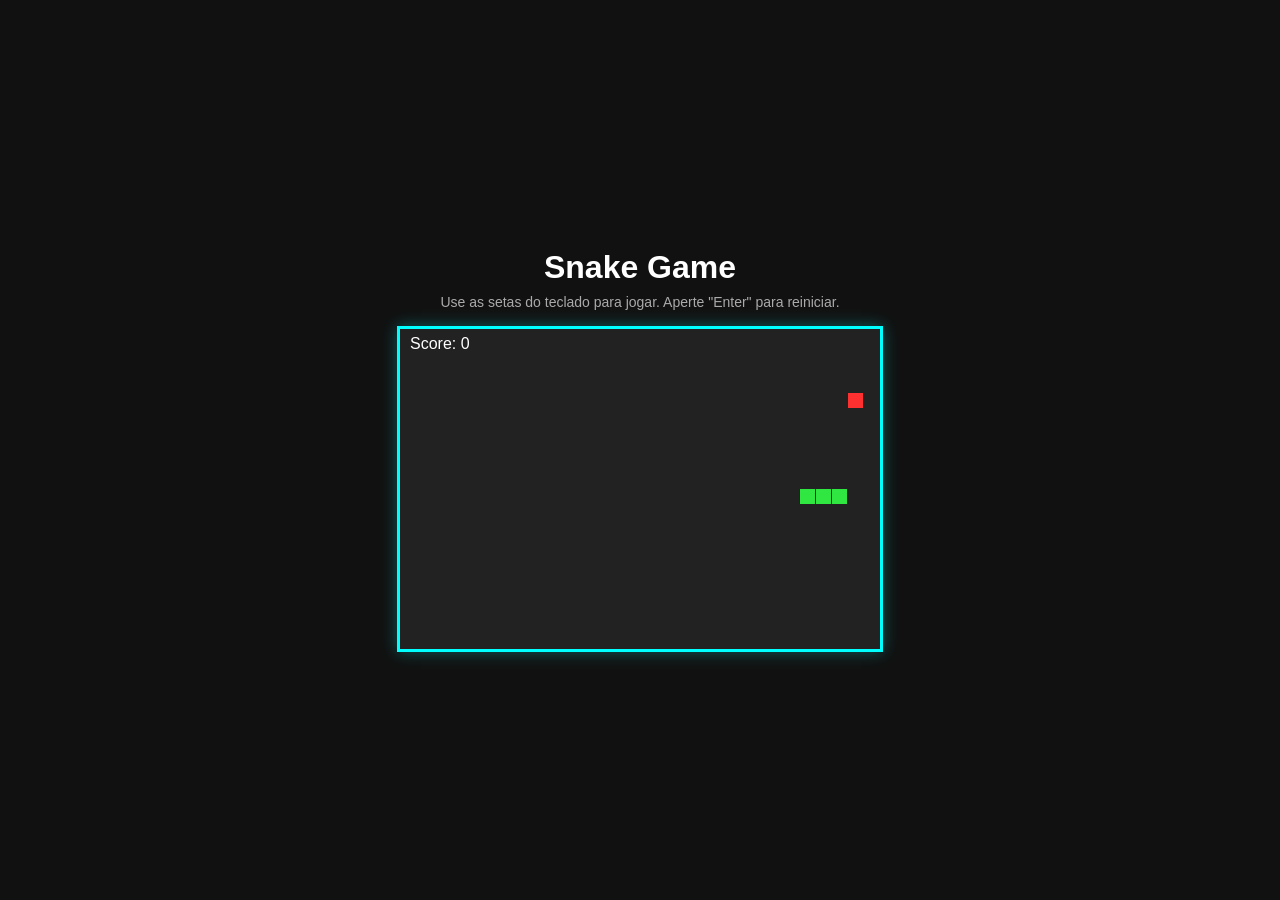
==== snakegame/index.html @ 21229bec "Add snake & organize all" ====
<!DOCTYPE html>
<html lang="pt-BR">
<head>
    <meta charset="UTF-8">
    <meta name="viewport" content="width=device-width, initial-scale=1.0">
    <title>Snake Game</title>
    <style>
        body {
            margin: 0;
            background-color: #111;
            color: #fff;
            font-family: Arial, Helvetica, sans-serif;
            text-align: center;
            /* Centraliza o conteúdo vertical e horizontalmente */
            display: flex;
            flex-direction: column;
            align-items: center;
            justify-content: center;
            min-height: 100vh;
        }
        
        h1 {
            margin-top: 0;
            margin-bottom: 8px;
        }

        p {
            margin: 0 0 16px 0;
            color: #aaa;
            font-size: 14px;
        }

        canvas {
            background-color: #222;
            border: 3px solid cyan;
            /* Garante que o canvas não redimensione de forma estranha com CSS, 
               vamos manter o tamanho fixo definido nos atributos HTML */
            box-shadow: 0 0 15px rgba(0, 255, 255, 0.3);
        }
    </style>
</head>
<body>
    <h1>Snake Game</h1>
    <p>Use as setas do teclado para jogar. Aperte "Enter" para reiniciar.</p>
    <canvas id="game" width="480" height="320"></canvas>

    <script>
        const canvas = document.getElementById("game");
        const ctx = canvas.getContext("2d");

        const grid = 16; // Tamanho de cada quadrado na grade
        let count = 0;

        // Variáveis de estado do jogo
        let snake = [];
        let apple = {};
        let dx = grid; // Velocidade horizontal atual
        let dy = 0;    // Velocidade vertical atual
        
        // nextDx e nextDy servem para evitar que o jogador aperte duas teclas
        // muito rápido e faça a cobra voltar por dentro dela mesma antes do próximo tick
        let nextDx = grid; 
        let nextDy = 0;    

        let score = 0;
        let gameOver = false;

        // Variáveis de controle de tempo (Game Loop)
        let last = 0;
        let timer = 0;
        const moveInterval = 0.1; // A cobra se move a cada 0.1 segundos (100ms)

        function spawnApple() {
            // Posiciona a maçã aleatoriamente respeitando a grade
            apple.x = Math.floor(Math.random() * (canvas.width / grid)) * grid;
            apple.y = Math.floor(Math.random() * (canvas.height / grid)) * grid;
        }

        function resetGame() {
            snake = [
                {x: 160, y: 160},
                {x: 144, y: 160},
                {x: 128, y: 160}
            ];
            dx = grid;
            dy = 0;
            nextDx = grid;
            nextDy = 0;
            score = 0;
            gameOver = false;
            timer = 0;
            spawnApple();
        }

        // Configuração inicial ao abrir a página
        resetGame();

        document.addEventListener("keydown", function(e) {
            // Reiniciar jogo se estiver no Game Over
            if (gameOver && e.key === "Enter") {
                resetGame();
                return;
            }

            // Impede a movimentação para a direção oposta instantaneamente
            if (e.key === "ArrowLeft" && dx !== grid) {
                nextDx = -grid;
                nextDy = 0;
            } else if (e.key === "ArrowUp" && dy !== grid) {
                nextDx = 0;
                nextDy = -grid;
            } else if (e.key === "ArrowRight" && dx !== -grid) {
                nextDx = grid;
                nextDy = 0;
            } else if (e.key === "ArrowDown" && dy !== -grid) {
                nextDx = 0;
                nextDy = grid;
            }
        });

        function update(dt) {
            if (gameOver) return;

            // Acumula o tempo que passou
            timer += dt;

            // Se o tempo acumulado for maior que o intervalo de movimento (0.1s)...
            if (timer >= moveInterval) {
                // Subtrai o intervalo em vez de zerar, mantendo a precisão caso haja variação no dt
                timer -= moveInterval; 

                // Atualiza a direção real baseada no input filtrado
                dx = nextDx;
                dy = nextDy;

                // Calcula a nova posição da cabeça da cobra
                const head = { 
                    x: snake[0].x + dx, 
                    y: snake[0].y + dy 
                };

                // Checa colisão com as paredes
                if (head.x < 0 || head.x >= canvas.width || head.y < 0 || head.y >= canvas.height) {
                    gameOver = true;
                    return;
                }

                // Checa colisão consigo mesma
                for (let i = 0; i < snake.length; i++) {
                    if (head.x === snake[i].x && head.y === snake[i].y) {
                        gameOver = true;
                        return;
                    }
                }

                // Insere a nova cabeça na primeira posição do array
                snake.unshift(head);

                // Checa se a cobra comeu a maçã
                if (head.x === apple.x && head.y === apple.y) {
                    score++; // Aumenta a pontuação
                    spawnApple(); // Gera uma nova maçã
                    // Como não executamos snake.pop(), a cobra cresce 1 bloco!
                } else {
                    // Remove o último segmento da cauda se não comeu a maçã
                    snake.pop(); 
                }
            }
        }

        function draw() {
            // Limpa a tela inteira com o fundo transparente 
            // (mostrando a cor definida no CSS)
            ctx.clearRect(0, 0, canvas.width, canvas.height);

            // Desenhar a maçã (vermelha)
            ctx.fillStyle = "#ff3030";
            ctx.fillRect(apple.x, apple.y, grid - 1, grid - 1); 
            // O "-1" ajuda a criar um leve espaçamento/borda invisível na grade

            // Desenhar a cobra (verde neon)
            ctx.fillStyle = "#30e742ff";
            for (let i = 0; i < snake.length; i++) {
                ctx.fillRect(snake[i].x, snake[i].y, grid - 1, grid - 1);
            }

            // Desenhar Score
            ctx.fillStyle = "#fff";
            ctx.font = "16px Arial";
            ctx.textAlign = "left";
            ctx.fillText("Score: " + score, 10, 20);

            // Desenhar Tela de Game Over
            if (gameOver) {
                // Fundo semi-transparente
                ctx.fillStyle = "rgba(0, 0, 0, 0.75)";
                ctx.fillRect(0, 0, canvas.width, canvas.height);
                
                // Texto de Game Over
                ctx.fillStyle = "#fff";
                ctx.font = "30px Arial";
                ctx.textAlign = "center";
                ctx.fillText("GAME OVER", canvas.width / 2, canvas.height / 2 - 10);
                
                ctx.font = "16px Arial";
                ctx.fillText("Score Final: " + score, canvas.width / 2, canvas.height / 2 + 20);
                ctx.fillText("Pressione Enter para reiniciar", canvas.width / 2, canvas.height / 2 + 50);
            }
        }

        function loop(ts) {
            // Evita dt gigante no primeiro frame
            if (!last) last = ts; 

            // Calcula o Delta Time em segundos (limitando a max 0.05s para evitar bugs caso a aba congele)
            let dt = Math.min(0.05, (ts - last) / 1000); 
            last = ts;

            update(dt);
            draw();

            requestAnimationFrame(loop);
        }

        // Inicia o jogo a primeira vez
        requestAnimationFrame(loop);
    </script>
</body>
</html>
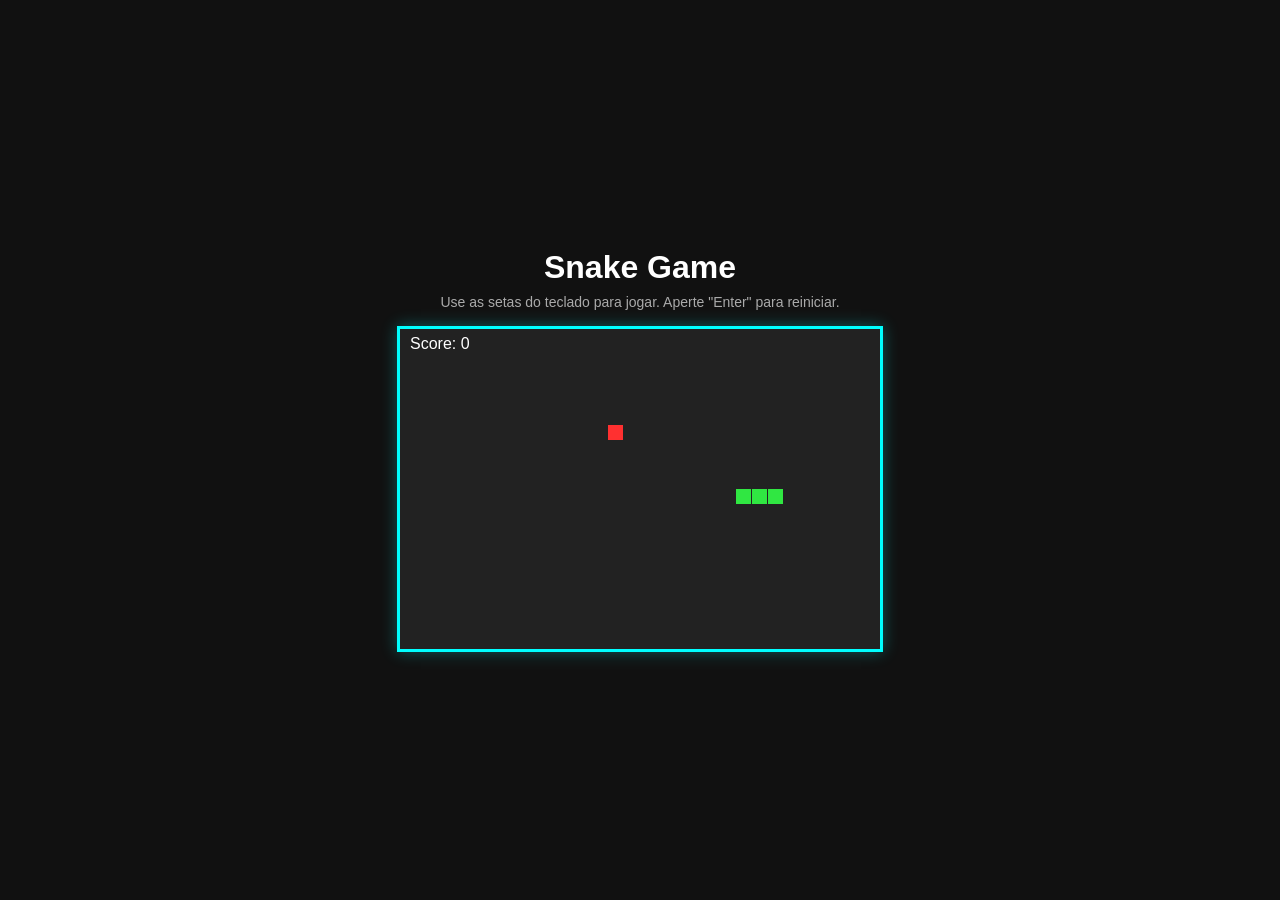
==== commit 2060dd5b: "SnakeGame update" ====
--- a/snakegame/index.html
+++ b/snakegame/index.html
@@ -4,226 +4,12 @@
     <meta charset="UTF-8">
     <meta name="viewport" content="width=device-width, initial-scale=1.0">
     <title>Snake Game</title>
-    <style>
-        body {
-            margin: 0;
-            background-color: #111;
-            color: #fff;
-            font-family: Arial, Helvetica, sans-serif;
-            text-align: center;
-            /* Centraliza o conteúdo vertical e horizontalmente */
-            display: flex;
-            flex-direction: column;
-            align-items: center;
-            justify-content: center;
-            min-height: 100vh;
-        }
-        
-        h1 {
-            margin-top: 0;
-            margin-bottom: 8px;
-        }
-
-        p {
-            margin: 0 0 16px 0;
-            color: #aaa;
-            font-size: 14px;
-        }
-
-        canvas {
-            background-color: #222;
-            border: 3px solid cyan;
-            /* Garante que o canvas não redimensione de forma estranha com CSS, 
-               vamos manter o tamanho fixo definido nos atributos HTML */
-            box-shadow: 0 0 15px rgba(0, 255, 255, 0.3);
-        }
-    </style>
+    <link rel="stylesheet" href="./style.css">
 </head>
 <body>
     <h1>Snake Game</h1>
     <p>Use as setas do teclado para jogar. Aperte "Enter" para reiniciar.</p>
     <canvas id="game" width="480" height="320"></canvas>
-
-    <script>
-        const canvas = document.getElementById("game");
-        const ctx = canvas.getContext("2d");
-
-        const grid = 16; // Tamanho de cada quadrado na grade
-        let count = 0;
-
-        // Variáveis de estado do jogo
-        let snake = [];
-        let apple = {};
-        let dx = grid; // Velocidade horizontal atual
-        let dy = 0;    // Velocidade vertical atual
-        
-        // nextDx e nextDy servem para evitar que o jogador aperte duas teclas
-        // muito rápido e faça a cobra voltar por dentro dela mesma antes do próximo tick
-        let nextDx = grid; 
-        let nextDy = 0;    
-
-        let score = 0;
-        let gameOver = false;
-
-        // Variáveis de controle de tempo (Game Loop)
-        let last = 0;
-        let timer = 0;
-        const moveInterval = 0.1; // A cobra se move a cada 0.1 segundos (100ms)
-
-        function spawnApple() {
-            // Posiciona a maçã aleatoriamente respeitando a grade
-            apple.x = Math.floor(Math.random() * (canvas.width / grid)) * grid;
-            apple.y = Math.floor(Math.random() * (canvas.height / grid)) * grid;
-        }
-
-        function resetGame() {
-            snake = [
-                {x: 160, y: 160},
-                {x: 144, y: 160},
-                {x: 128, y: 160}
-            ];
-            dx = grid;
-            dy = 0;
-            nextDx = grid;
-            nextDy = 0;
-            score = 0;
-            gameOver = false;
-            timer = 0;
-            spawnApple();
-        }
-
-        // Configuração inicial ao abrir a página
-        resetGame();
-
-        document.addEventListener("keydown", function(e) {
-            // Reiniciar jogo se estiver no Game Over
-            if (gameOver && e.key === "Enter") {
-                resetGame();
-                return;
-            }
-
-            // Impede a movimentação para a direção oposta instantaneamente
-            if (e.key === "ArrowLeft" && dx !== grid) {
-                nextDx = -grid;
-                nextDy = 0;
-            } else if (e.key === "ArrowUp" && dy !== grid) {
-                nextDx = 0;
-                nextDy = -grid;
-            } else if (e.key === "ArrowRight" && dx !== -grid) {
-                nextDx = grid;
-                nextDy = 0;
-            } else if (e.key === "ArrowDown" && dy !== -grid) {
-                nextDx = 0;
-                nextDy = grid;
-            }
-        });
-
-        function update(dt) {
-            if (gameOver) return;
-
-            // Acumula o tempo que passou
-            timer += dt;
-
-            // Se o tempo acumulado for maior que o intervalo de movimento (0.1s)...
-            if (timer >= moveInterval) {
-                // Subtrai o intervalo em vez de zerar, mantendo a precisão caso haja variação no dt
-                timer -= moveInterval; 
-
-                // Atualiza a direção real baseada no input filtrado
-                dx = nextDx;
-                dy = nextDy;
-
-                // Calcula a nova posição da cabeça da cobra
-                const head = { 
-                    x: snake[0].x + dx, 
-                    y: snake[0].y + dy 
-                };
-
-                // Checa colisão com as paredes
-                if (head.x < 0 || head.x >= canvas.width || head.y < 0 || head.y >= canvas.height) {
-                    gameOver = true;
-                    return;
-                }
-
-                // Checa colisão consigo mesma
-                for (let i = 0; i < snake.length; i++) {
-                    if (head.x === snake[i].x && head.y === snake[i].y) {
-                        gameOver = true;
-                        return;
-                    }
-                }
-
-                // Insere a nova cabeça na primeira posição do array
-                snake.unshift(head);
-
-                // Checa se a cobra comeu a maçã
-                if (head.x === apple.x && head.y === apple.y) {
-                    score++; // Aumenta a pontuação
-                    spawnApple(); // Gera uma nova maçã
-                    // Como não executamos snake.pop(), a cobra cresce 1 bloco!
-                } else {
-                    // Remove o último segmento da cauda se não comeu a maçã
-                    snake.pop(); 
-                }
-            }
-        }
-
-        function draw() {
-            // Limpa a tela inteira com o fundo transparente 
-            // (mostrando a cor definida no CSS)
-            ctx.clearRect(0, 0, canvas.width, canvas.height);
-
-            // Desenhar a maçã (vermelha)
-            ctx.fillStyle = "#ff3030";
-            ctx.fillRect(apple.x, apple.y, grid - 1, grid - 1); 
-            // O "-1" ajuda a criar um leve espaçamento/borda invisível na grade
-
-            // Desenhar a cobra (verde neon)
-            ctx.fillStyle = "#30e742ff";
-            for (let i = 0; i < snake.length; i++) {
-                ctx.fillRect(snake[i].x, snake[i].y, grid - 1, grid - 1);
-            }
-
-            // Desenhar Score
-            ctx.fillStyle = "#fff";
-            ctx.font = "16px Arial";
-            ctx.textAlign = "left";
-            ctx.fillText("Score: " + score, 10, 20);
-
-            // Desenhar Tela de Game Over
-            if (gameOver) {
-                // Fundo semi-transparente
-                ctx.fillStyle = "rgba(0, 0, 0, 0.75)";
-                ctx.fillRect(0, 0, canvas.width, canvas.height);
-                
-                // Texto de Game Over
-                ctx.fillStyle = "#fff";
-                ctx.font = "30px Arial";
-                ctx.textAlign = "center";
-                ctx.fillText("GAME OVER", canvas.width / 2, canvas.height / 2 - 10);
-                
-                ctx.font = "16px Arial";
-                ctx.fillText("Score Final: " + score, canvas.width / 2, canvas.height / 2 + 20);
-                ctx.fillText("Pressione Enter para reiniciar", canvas.width / 2, canvas.height / 2 + 50);
-            }
-        }
-
-        function loop(ts) {
-            // Evita dt gigante no primeiro frame
-            if (!last) last = ts; 
-
-            // Calcula o Delta Time em segundos (limitando a max 0.05s para evitar bugs caso a aba congele)
-            let dt = Math.min(0.05, (ts - last) / 1000); 
-            last = ts;
-
-            update(dt);
-            draw();
-
-            requestAnimationFrame(loop);
-        }
-
-        // Inicia o jogo a primeira vez
-        requestAnimationFrame(loop);
-    </script>
+    <script src="script.js"></script>
 </body>
 </html>
--- a/snakegame/style.css
+++ b/snakegame/style.css
@@ -0,0 +1,33 @@
+
+        body {
+            margin: 0;
+            background-color: #111;
+            color: #fff;
+            font-family: Arial, Helvetica, sans-serif;
+            text-align: center;
+            /* Centraliza o conteúdo vertical e horizontalmente */
+            display: flex;
+            flex-direction: column;
+            align-items: center;
+            justify-content: center;
+            min-height: 100vh;
+        }
+        
+        h1 {
+            margin-top: 0;
+            margin-bottom: 8px;
+        }
+
+        p {
+            margin: 0 0 16px 0;
+            color: #aaa;
+            font-size: 14px;
+        }
+
+        canvas {
+            background-color: #222;
+            border: 3px solid cyan;
+            /* Garante que o canvas não redimensione de forma estranha com CSS, 
+               vamos manter o tamanho fixo definido nos atributos HTML */
+            box-shadow: 0 0 15px rgba(0, 255, 255, 0.3);
+        }
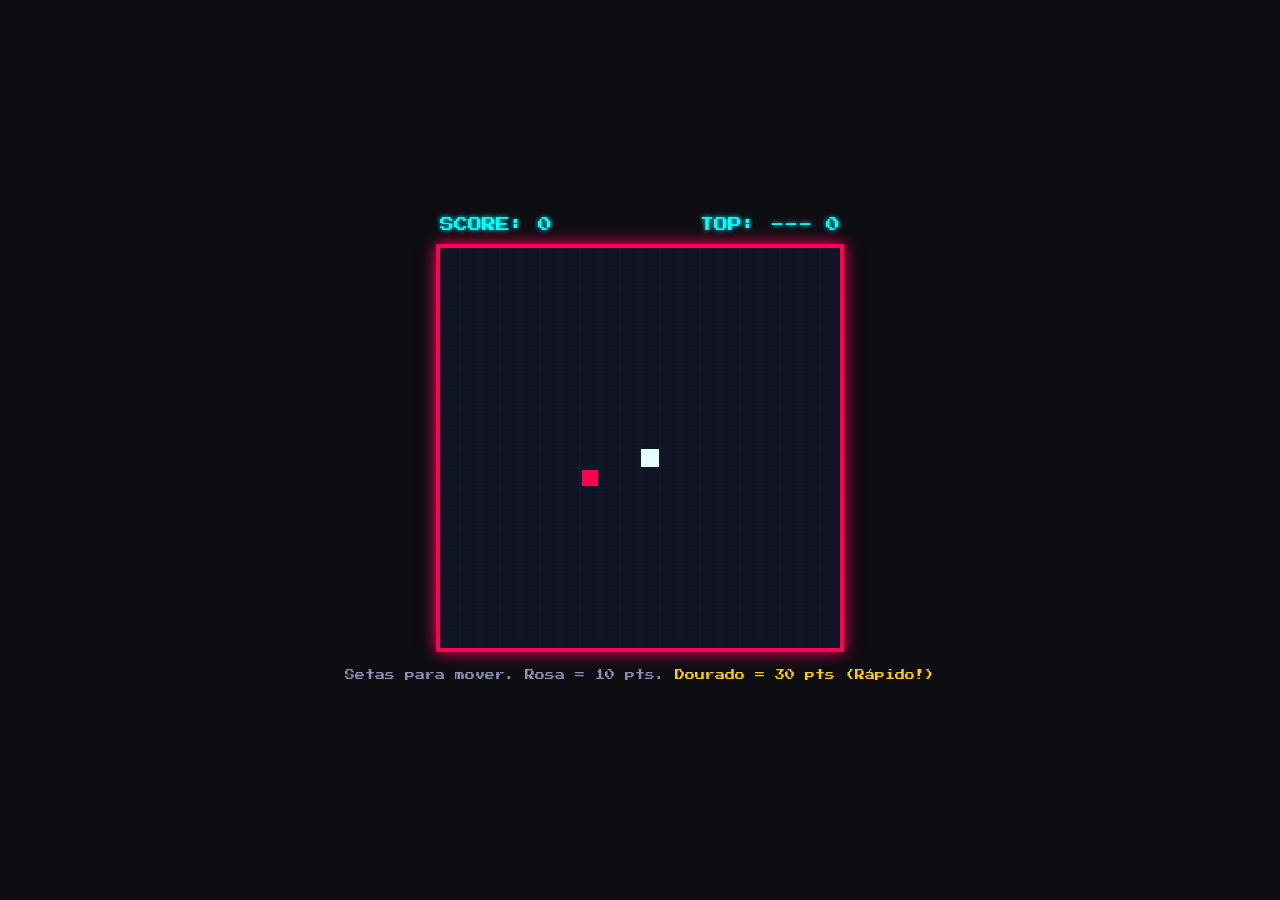
==== commit 3e459a59: "SnakeGameUpdate&Completion" ====
--- a/snakegame/index.html
+++ b/snakegame/index.html
@@ -3,13 +3,24 @@
 <head>
     <meta charset="UTF-8">
     <meta name="viewport" content="width=device-width, initial-scale=1.0">
-    <title>Snake Game</title>
-    <link rel="stylesheet" href="./style.css">
+    <title>SnakeSSSSSSSSSSSS</title>
+    <link rel="stylesheet" href="style.css">
+    <link href="https://fonts.googleapis.com/css2?family=Press+Start+2P&display=swap" rel="stylesheet">
 </head>
 <body>
-    <h1>Snake Game</h1>
-    <p>Use as setas do teclado para jogar. Aperte "Enter" para reiniciar.</p>
-    <canvas id="game" width="480" height="320"></canvas>
+    <div id="game-container">
+        <div id="ui-header">
+            <div id="score-display">SCORE: <span id="score">0</span></div>
+            <div id="high-score-display">TOP: <span id="high-score-initials">---</span> <span id="high-score">0</span></div>
+        </div>
+        
+        <canvas id="game" width="400" height="400"></canvas>
+        
+        <div id="instructions">
+            Setas para mover. Rosa = 10 pts. <span style="color:#ffcc00;">Dourado = 30 pts (Rápido!)</span>
+        </div>
+    </div>
+
     <script src="script.js"></script>
 </body>
 </html>
--- a/snakegame/style.css
+++ b/snakegame/style.css
@@ -1,33 +1,40 @@
+body {
+    margin: 0;
+    background-color: #0d0d12;
+    color: #fff;
+    font-family: 'Press Start 2P', cursive;
+    display: flex;
+    justify-content: center;
+    align-items: center;
+    height: 100vh;
+}
 
-        body {
-            margin: 0;
-            background-color: #111;
-            color: #fff;
-            font-family: Arial, Helvetica, sans-serif;
-            text-align: center;
-            /* Centraliza o conteúdo vertical e horizontalmente */
-            display: flex;
-            flex-direction: column;
-            align-items: center;
-            justify-content: center;
-            min-height: 100vh;
-        }
-        
-        h1 {
-            margin-top: 0;
-            margin-bottom: 8px;
-        }
+#game-container {
+    display: flex;
+    flex-direction: column;
+    align-items: center;
+}
 
-        p {
-            margin: 0 0 16px 0;
-            color: #aaa;
-            font-size: 14px;
-        }
+#ui-header {
+    width: 400px;
+    display: flex;
+    justify-content: space-between;
+    margin-bottom: 12px;
+    color: #00ffff;
+    font-size: 14px;
+    text-shadow: 0 0 5px #00ffff;
+}
 
-        canvas {
-            background-color: #222;
-            border: 3px solid cyan;
-            /* Garante que o canvas não redimensione de forma estranha com CSS, 
-               vamos manter o tamanho fixo definido nos atributos HTML */
-            box-shadow: 0 0 15px rgba(0, 255, 255, 0.3);
-        }+canvas {
+    background-color: #111424;
+    border: 4px solid #ff0055;
+    box-shadow: 0 0 15px #ff0055;
+}
+
+#instructions {
+    margin-top: 16px;
+    font-size: 10px;
+    color: #8892b0;
+    text-align: center;
+    line-height: 1.5;
+}
